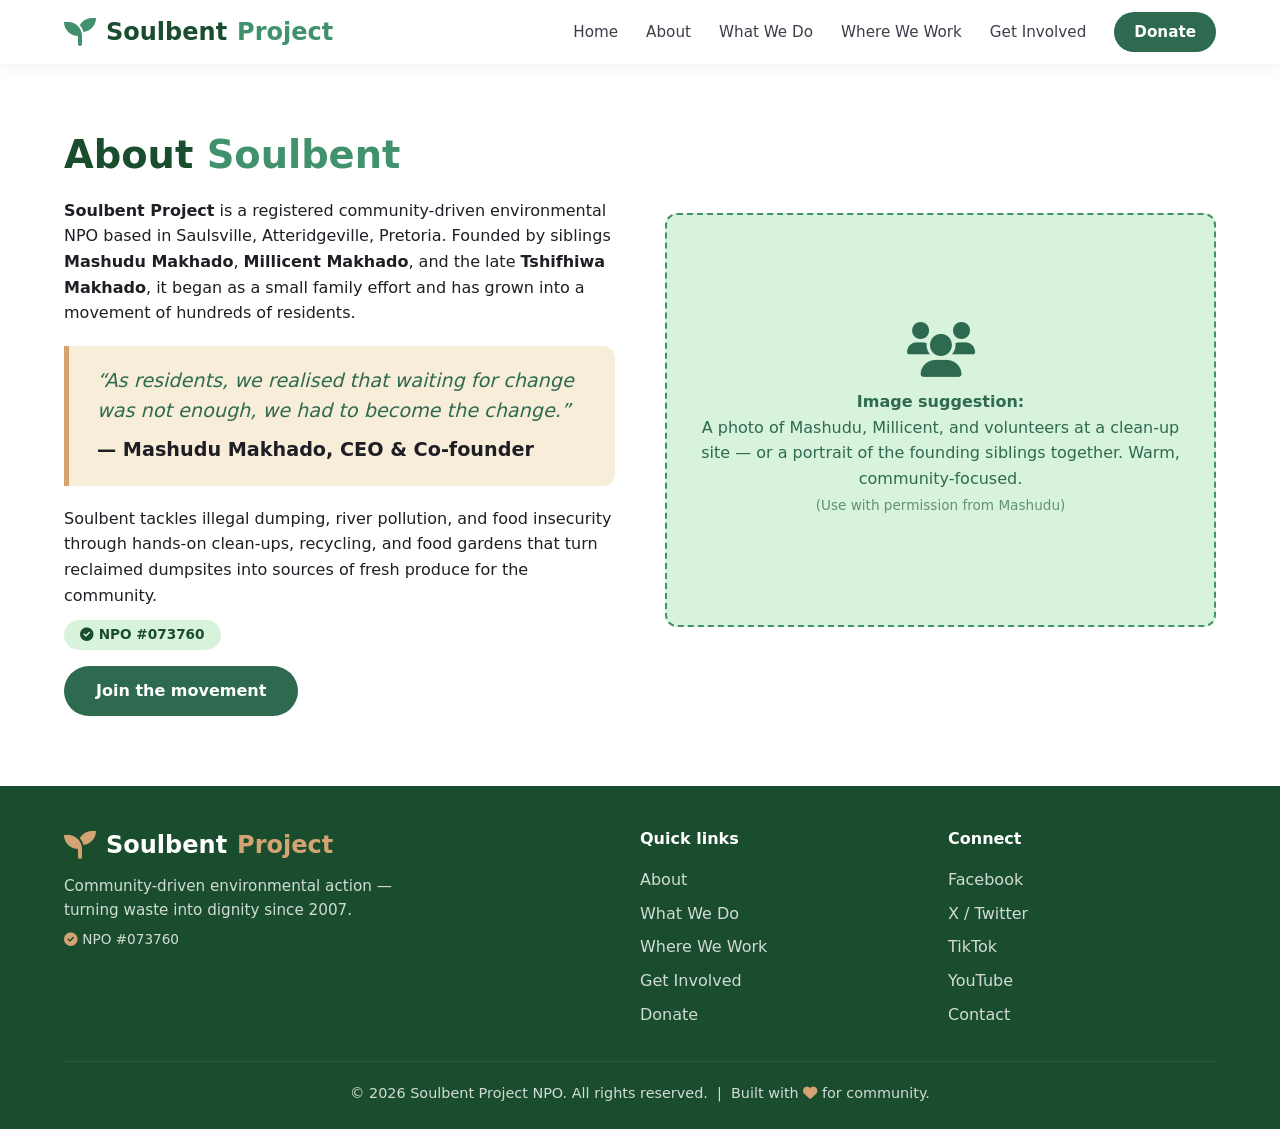
==== about.html @ 47d37805 "created files" ====
<!DOCTYPE html>
<html lang="en">
<head>
    <meta charset="UTF-8" />
    <meta name="viewport" content="width=device-width, initial-scale=1.0" />
    <title>About — Soulbent Project</title>
    <link rel="stylesheet" href="style.css" />
    <link rel="stylesheet" href="https://cdnjs.cloudflare.com/ajax/libs/font-awesome/6.0.0-beta3/css/all.min.css" />
</head>
<body>

    <header>
        <div class="container header-inner">
            <div class="logo">
                <i class="fas fa-seedling"></i>
                Soulbent<span>Project</span>
            </div>
            <button class="hamburger" id="hamburger" aria-label="Toggle navigation">
                <i class="fas fa-bars"></i>
            </button>
            <nav id="nav">
                <a href="index.html">Home</a>
                <a href="about.html" class="active">About</a>
                <a href="programs.html">What We Do</a>
                <a href="where.html">Where We Work</a>
                <a href="get-involved.html">Get Involved</a>
                <a href="donate.html" class="nav-cta">Donate</a>
            </nav>
        </div>
    </header>

    <section style="padding-top:60px;">
        <div class="container">
            <div class="about-grid">
                <div class="about-text">
                    <h2 class="section-title">About <span>Soulbent</span></h2>
                    <p style="margin-bottom:12px;">
                        <strong>Soulbent Project</strong> is a registered community-driven environmental NPO
                        based in Saulsville, Atteridgeville, Pretoria. Founded by siblings
                        <strong>Mashudu Makhado</strong>, <strong>Millicent Makhado</strong>,
                        and the late <strong>Tshifhiwa Makhado</strong>, it began as a small family
                        effort and has grown into a movement of hundreds of residents.
                    </p>
                    <blockquote>
                        “As residents, we realised that waiting for change was not enough,
                        we had to become the change.”
                        <cite>— Mashudu Makhado, CEO &amp; Co-founder</cite>
                    </blockquote>
                    <p>
                        Soulbent tackles illegal dumping, river pollution, and food insecurity
                        through hands-on clean-ups, recycling, and food gardens that turn
                        reclaimed dumpsites into sources of fresh produce for the community.
                    </p>
                    <span class="npo-badge"><i class="fas fa-check-circle"></i> NPO #073760</span>
                    <div style="margin-top:16px;">
                        <a href="get-involved.html" class="btn btn-primary">Join the movement</a>
                    </div>
                </div>
                <div class="about-image">
                    <i class="fas fa-users"></i>
                    <div>
                        <strong>Image suggestion:</strong><br />
                        A photo of Mashudu, Millicent, and volunteers at a clean-up site — or a
                        portrait of the founding siblings together. Warm, community-focused.
                        <br /><small>(Use with permission from Mashudu)</small>
                    </div>
                </div>
            </div>
        </div>
    </section>

    <footer>
        <div class="container">
            <div class="footer-grid">
                <div>
                    <div class="logo" style="color:var(--white);">
                        <i class="fas fa-seedling"></i>
                        Soulbent<span style="color:var(--gold);">Project</span>
                    </div>
                    <p style="margin-top:10px;">Community-driven environmental action — turning waste into dignity since 2007.</p>
                    <p style="margin-top:6px; font-size:0.85rem;"><i class="fas fa-check-circle" style="color:var(--gold);"></i> NPO #073760</p>
                </div>
                <div>
                    <h4>Quick links</h4>
                    <ul>
                        <li><a href="about.html">About</a></li>
                        <li><a href="programs.html">What We Do</a></li>
                        <li><a href="where.html">Where We Work</a></li>
                        <li><a href="get-involved.html">Get Involved</a></li>
                        <li><a href="donate.html">Donate</a></li>
                    </ul>
                </div>
                <div>
                    <h4>Connect</h4>
                    <ul>
                        <li><a href="https://facebook.com/Soulbentprojectrecycling/" target="_blank">Facebook</a></li>
                        <li><a href="https://twitter.com/SoulbentProject" target="_blank">X / Twitter</a></li>
                        <li><a href="https://tiktok.com/@soulbent_project" target="_blank">TikTok</a></li>
                        <li><a href="#" target="_blank">YouTube</a></li>
                        <li><a href="contact.html">Contact</a></li>
                    </ul>
                </div>
            </div>
            <div class="footer-bottom">
                &copy; 2026 Soulbent Project NPO. All rights reserved. &nbsp;|&nbsp;
                Built with <i class="fas fa-heart" style="color:var(--gold);"></i> for community.
            </div>
        </div>
    </footer>

    <script src="script.js"></script>
</body>
</html>
---- style.css ----
/* ===== RESET & BASE ===== */
*,
*::before,
*::after {
    margin: 0;
    padding: 0;
    box-sizing: border-box;
}

:root {
    --green-dark: #1a4d2e;
    --green-mid: #2d6a4f;
    --green-light: #40916c;
    --green-pale: #d8f3dc;
    --gold: #d4a373;
    --gold-light: #f8edd9;
    --cream: #fefae0;
    --stone: #f5f0eb;
    --text-dark: #1e1e24;
    --text-mid: #3d3d4a;
    --white: #ffffff;
    --shadow: 0 8px 30px rgba(0, 0, 0, 0.10);
    --radius: 12px;
    --transition: 0.3s ease;
    --font: 'Segoe UI', system-ui, -apple-system, sans-serif;
}

html {
    scroll-behavior: smooth;
}

body {
    font-family: var(--font);
    color: var(--text-dark);
    background: var(--white);
    line-height: 1.6;
}

a {
    text-decoration: none;
    color: inherit;
}
img {
    max-width: 100%;
    display: block;
}
.container {
    max-width: 1200px;
    margin: 0 auto;
    padding: 0 24px;
}

/* ===== BUTTONS ===== */
.btn {
    display: inline-block;
    padding: 12px 32px;
    border-radius: 50px;
    font-weight: 600;
    font-size: 1rem;
    border: none;
    cursor: pointer;
    transition: var(--transition);
    text-align: center;
}
.btn-primary {
    background: var(--green-mid);
    color: var(--white);
}
.btn-primary:hover {
    background: var(--green-dark);
    transform: translateY(-2px);
    box-shadow: 0 8px 24px rgba(45, 106, 79, 0.35);
}
.btn-secondary {
    background: transparent;
    color: var(--green-mid);
    border: 2px solid var(--green-mid);
}
.btn-secondary:hover {
    background: var(--green-mid);
    color: var(--white);
    transform: translateY(-2px);
}
.btn-gold {
    background: var(--gold);
    color: var(--text-dark);
}
.btn-gold:hover {
    background: #c4956a;
    transform: translateY(-2px);
}
.btn-white {
    background: var(--white);
    color: var(--green-dark);
}
.btn-white:hover {
    background: var(--green-pale);
    transform: translateY(-2px);
}

/* ===== HEADER / NAV ===== */
header {
    background: var(--white);
    box-shadow: 0 2px 16px rgba(0, 0, 0, 0.06);
    position: sticky;
    top: 0;
    z-index: 1000;
    padding: 12px 0;
}
.header-inner {
    display: flex;
    align-items: center;
    justify-content: space-between;
    flex-wrap: wrap;
}
.logo {
    display: flex;
    align-items: center;
    gap: 10px;
    font-size: 1.5rem;
    font-weight: 700;
    color: var(--green-dark);
}
.logo i {
    font-size: 2rem;
    color: var(--green-light);
}
.logo span {
    color: var(--green-light);
}

nav {
    display: flex;
    align-items: center;
    gap: 28px;
}
nav a {
    font-weight: 500;
    font-size: 0.95rem;
    color: var(--text-mid);
    transition: var(--transition);
    position: relative;
}
nav a::after {
    content: '';
    position: absolute;
    bottom: -4px;
    left: 0;
    width: 0;
    height: 2px;
    background: var(--green-mid);
    transition: var(--transition);
}
nav a:hover {
    color: var(--green-dark);
}
nav a:hover::after {
    width: 100%;
}
.nav-cta {
    background: var(--green-mid);
    color: var(--white) !important;
    padding: 8px 20px;
    border-radius: 50px;
    font-weight: 600;
}
.nav-cta::after {
    display: none !important;
}
.nav-cta:hover {
    background: var(--green-dark) !important;
    color: var(--white) !important;
}

.hamburger {
    display: none;
    font-size: 1.6rem;
    cursor: pointer;
    color: var(--green-dark);
    background: none;
    border: none;
}

/* ===== HERO (used on index) ===== */
.hero {
    background: linear-gradient(135deg, var(--green-dark) 0%, var(--green-mid) 60%, var(--green-light) 100%);
    color: var(--white);
    padding: 80px 0 70px;
    position: relative;
    overflow: hidden;
}
.hero::after {
    content: '';
    position: absolute;
    bottom: 0;
    right: 0;
    width: 50%;
    height: 100%;
    background: url('data:image/svg+xml;utf8,<svg xmlns="http://www.w3.org/2000/svg" viewBox="0 0 800 800" opacity="0.06"><path fill="%23ffffff" d="M0 0h800v800H0z"/><circle cx="600" cy="400" r="300" fill="%23ffffff"/><circle cx="700" cy="200" r="150" fill="%23ffffff"/><circle cx="200" cy="700" r="200" fill="%23ffffff"/></svg>') no-repeat;
    background-size: cover;
    pointer-events: none;
}
.hero .container {
    position: relative;
    z-index: 2;
    display: grid;
    grid-template-columns: 1fr 1fr;
    gap: 50px;
    align-items: center;
}
.hero-content h1 {
    font-size: 3.2rem;
    font-weight: 800;
    line-height: 1.2;
    margin-bottom: 16px;
}
.hero-content h1 span {
    color: var(--gold);
}
.hero-content p {
    font-size: 1.2rem;
    opacity: 0.9;
    max-width: 520px;
    margin-bottom: 28px;
}
.hero-badges {
    display: flex;
    flex-wrap: wrap;
    gap: 20px 40px;
    margin-top: 16px;
}
.hero-badges .badge {
    display: flex;
    align-items: center;
    gap: 10px;
    font-weight: 600;
}
.hero-badges .badge i {
    font-size: 1.6rem;
    color: var(--gold);
}
.hero-badges .badge small {
    display: block;
    font-weight: 400;
    font-size: 0.8rem;
    opacity: 0.8;
}
.hero-image {
    background: rgba(255, 255, 255, 0.10);
    border-radius: var(--radius);
    aspect-ratio: 4/3;
    display: flex;
    align-items: center;
    justify-content: center;
    border: 2px dashed rgba(255, 255, 255, 0.25);
    color: rgba(255, 255, 255, 0.7);
    font-size: 1rem;
    text-align: center;
    padding: 20px;
    backdrop-filter: blur(4px);
    flex-direction: column;
    gap: 12px;
}
.hero-image i {
    font-size: 3rem;
    color: var(--gold);
    opacity: 0.8;
}
.hero-image strong {
    color: var(--white);
}

/* ===== SECTION COMMON ===== */
section {
    padding: 70px 0;
}
.section-title {
    font-size: 2.4rem;
    font-weight: 700;
    color: var(--green-dark);
    margin-bottom: 12px;
}
.section-sub {
    font-size: 1.1rem;
    color: var(--text-mid);
    max-width: 640px;
    margin-bottom: 40px;
}
.section-title span {
    color: var(--green-light);
}
.text-center {
    text-align: center;
}
.mx-auto {
    margin-left: auto;
    margin-right: auto;
}

/* ===== STATS ===== */
.stats {
    background: var(--stone);
}
.stats-grid {
    display: grid;
    grid-template-columns: repeat(auto-fit, minmax(180px, 1fr));
    gap: 30px;
    text-align: center;
}
.stat-item .number {
    font-size: 3rem;
    font-weight: 800;
    color: var(--green-dark);
    line-height: 1;
}
.stat-item .label {
    color: var(--text-mid);
    font-weight: 500;
    margin-top: 6px;
}

/* ===== ABOUT ===== */
.about-grid {
    display: grid;
    grid-template-columns: 1fr 1fr;
    gap: 50px;
    align-items: center;
}
.about-text blockquote {
    font-size: 1.2rem;
    font-style: italic;
    color: var(--green-mid);
    padding: 20px 0 20px 28px;
    border-left: 5px solid var(--gold);
    margin: 20px 0;
    background: var(--gold-light);
    border-radius: 0 var(--radius) var(--radius) 0;
}
.about-text blockquote cite {
    display: block;
    font-style: normal;
    font-weight: 600;
    margin-top: 8px;
    color: var(--text-dark);
}
.about-image {
    background: var(--green-pale);
    border-radius: var(--radius);
    aspect-ratio: 4/3;
    display: flex;
    flex-direction: column;
    align-items: center;
    justify-content: center;
    color: var(--green-mid);
    border: 2px dashed var(--green-light);
    padding: 20px;
    text-align: center;
    gap: 12px;
}
.about-image i {
    font-size: 3.4rem;
    color: var(--green-mid);
}
.about-image small {
    font-size: 0.85rem;
    opacity: 0.7;
}
.npo-badge {
    display: inline-block;
    background: var(--green-pale);
    color: var(--green-dark);
    padding: 4px 16px;
    border-radius: 50px;
    font-weight: 600;
    font-size: 0.85rem;
    margin-top: 12px;
}

/* ===== PROGRAMS ===== */
.programs {
    background: var(--cream);
}
.programs-grid {
    display: grid;
    grid-template-columns: repeat(auto-fit, minmax(280px, 1fr));
    gap: 30px;
}
.program-card {
    background: var(--white);
    border-radius: var(--radius);
    padding: 32px 24px;
    box-shadow: var(--shadow);
    transition: var(--transition);
    border-bottom: 4px solid var(--green-light);
}
.program-card:hover {
    transform: translateY(-6px);
    box-shadow: 0 16px 40px rgba(0, 0, 0, 0.10);
}
.program-card .icon {
    font-size: 2.4rem;
    color: var(--green-mid);
    margin-bottom: 12px;
}
.program-card h3 {
    font-size: 1.2rem;
    color: var(--green-dark);
    margin-bottom: 8px;
}
.program-card p {
    color: var(--text-mid);
    font-size: 0.95rem;
}
.program-card .img-placeholder {
    margin-top: 16px;
    background: var(--green-pale);
    border-radius: 8px;
    aspect-ratio: 16/9;
    display: flex;
    align-items: center;
    justify-content: center;
    font-size: 0.8rem;
    color: var(--green-mid);
    border: 1px dashed var(--green-light);
    gap: 8px;
}
.program-card .img-placeholder i {
    font-size: 1.2rem;
}

/* ===== WHERE WE WORK ===== */
.where-grid {
    display: grid;
    grid-template-columns: repeat(auto-fit, minmax(160px, 1fr));
    gap: 20px;
    margin-top: 30px;
}
.where-item {
    background: var(--stone);
    padding: 20px 16px;
    border-radius: var(--radius);
    text-align: center;
    font-weight: 600;
    color: var(--green-dark);
    border: 1px solid #e0ddd8;
    transition: var(--transition);
}
.where-item:hover {
    background: var(--green-pale);
    border-color: var(--green-light);
}
.where-item i {
    display: block;
    font-size: 1.8rem;
    color: var(--green-light);
    margin-bottom: 6px;
}

/* ===== GET INVOLVED ===== */
.involved {
    background: var(--stone);
}
.involved-grid {
    display: grid;
    grid-template-columns: 1fr 1fr;
    gap: 50px;
}
.involved-list {
    list-style: none;
    padding: 0;
}
.involved-list li {
    display: flex;
    gap: 14px;
    align-items: flex-start;
    padding: 10px 0;
    border-bottom: 1px solid #e0ddd8;
}
.involved-list li i {
    color: var(--green-mid);
    font-size: 1.2rem;
    margin-top: 4px;
    min-width: 24px;
}
.volunteer-form {
    background: var(--white);
    padding: 32px;
    border-radius: var(--radius);
    box-shadow: var(--shadow);
}
.volunteer-form input,
.volunteer-form textarea {
    width: 100%;
    padding: 12px 16px;
    border: 1px solid #d4d0ca;
    border-radius: 8px;
    font-family: var(--font);
    font-size: 1rem;
    margin-bottom: 16px;
    transition: var(--transition);
}
.volunteer-form input:focus,
.volunteer-form textarea:focus {
    outline: none;
    border-color: var(--green-mid);
    box-shadow: 0 0 0 3px rgba(45, 106, 79, 0.15);
}
.volunteer-form textarea {
    min-height: 100px;
    resize: vertical;
}

/* ===== DONATE ===== */
.donate {
    background: var(--green-dark);
    color: var(--white);
}
.donate .section-title {
    color: var(--white);
}
.donate .section-sub {
    color: rgba(255, 255, 255, 0.8);
}
.donate-grid {
    display: grid;
    grid-template-columns: 1fr 1fr;
    gap: 40px;
    align-items: start;
}
.donate-card {
    background: rgba(255, 255, 255, 0.08);
    border-radius: var(--radius);
    padding: 32px;
    backdrop-filter: blur(4px);
    border: 1px solid rgba(255, 255, 255, 0.10);
}
.donate-card h3 {
    font-size: 1.3rem;
    margin-bottom: 12px;
}
.donate-card ul {
    list-style: none;
    padding: 0;
}
.donate-card ul li {
    padding: 6px 0;
    display: flex;
    gap: 12px;
    align-items: center;
}
.donate-card ul li i {
    color: var(--gold);
    width: 20px;
}
.donate-card .btn {
    margin-top: 16px;
}
.wishlist-grid {
    display: grid;
    grid-template-columns: 1fr 1fr;
    gap: 8px 20px;
}
.wishlist-grid span {
    padding: 4px 0;
    border-bottom: 1px solid rgba(255, 255, 255, 0.06);
}

/* ===== NEWS ===== */
.news-grid {
    display: grid;
    grid-template-columns: repeat(auto-fit, minmax(260px, 1fr));
    gap: 30px;
}
.news-card {
    background: var(--white);
    border-radius: var(--radius);
    padding: 24px;
    box-shadow: var(--shadow);
    border-left: 4px solid var(--gold);
    transition: var(--transition);
}
.news-card:hover {
    transform: translateY(-4px);
}
.news-card .source {
    font-weight: 600;
    color: var(--green-mid);
    font-size: 0.85rem;
    text-transform: uppercase;
    letter-spacing: 0.5px;
}
.news-card h4 {
    margin: 8px 0 6px;
    font-size: 1rem;
    color: var(--green-dark);
}
.news-card p {
    font-size: 0.9rem;
    color: var(--text-mid);
}
.news-card .date {
    font-size: 0.8rem;
    color: var(--text-mid);
    opacity: 0.7;
}

/* ===== CONTACT ===== */
.contact {
    background: var(--stone);
}
.contact-grid {
    display: grid;
    grid-template-columns: 1fr 1fr;
    gap: 50px;
}
.contact-details p {
    display: flex;
    align-items: center;
    gap: 14px;
    padding: 10px 0;
    border-bottom: 1px solid #e0ddd8;
}
.contact-details p i {
    width: 24px;
    color: var(--green-mid);
    font-size: 1.2rem;
}
.social-links {
    display: flex;
    gap: 16px;
    margin-top: 20px;
    flex-wrap: wrap;
}
.social-links a {
    display: flex;
    align-items: center;
    justify-content: center;
    width: 48px;
    height: 48px;
    border-radius: 50%;
    background: var(--green-mid);
    color: var(--white);
    font-size: 1.4rem;
    transition: var(--transition);
}
.social-links a:hover {
    background: var(--green-dark);
    transform: translateY(-3px);
}
.contact-form input,
.contact-form textarea {
    width: 100%;
    padding: 12px 16px;
    border: 1px solid #d4d0ca;
    border-radius: 8px;
    font-family: var(--font);
    font-size: 1rem;
    margin-bottom: 16px;
    transition: var(--transition);
    background: var(--white);
}
.contact-form input:focus,
.contact-form textarea:focus {
    outline: none;
    border-color: var(--green-mid);
    box-shadow: 0 0 0 3px rgba(45, 106, 79, 0.15);
}
.contact-form textarea {
    min-height: 120px;
    resize: vertical;
}

/* ===== FOOTER ===== */
footer {
    background: var(--green-dark);
    color: rgba(255, 255, 255, 0.8);
    padding: 40px 0 24px;
}
.footer-grid {
    display: grid;
    grid-template-columns: 2fr 1fr 1fr;
    gap: 40px;
    margin-bottom: 30px;
}
.footer-grid .logo {
    color: var(--white);
}
.footer-grid .logo i {
    color: var(--gold);
}
.footer-grid p {
    font-size: 0.95rem;
    max-width: 360px;
}
.footer-grid h4 {
    color: var(--white);
    margin-bottom: 12px;
}
.footer-grid ul {
    list-style: none;
    padding: 0;
}
.footer-grid ul li {
    padding: 4px 0;
}
.footer-grid ul li a:hover {
    color: var(--gold);
}
.footer-bottom {
    border-top: 1px solid rgba(255, 255, 255, 0.08);
    padding-top: 20px;
    text-align: center;
    font-size: 0.9rem;
}

/* ===== RESPONSIVE ===== */
@media (max-width: 992px) {
    .hero .container {
        grid-template-columns: 1fr;
        text-align: center;
    }
    .hero-content p {
        margin-left: auto;
        margin-right: auto;
    }
    .hero-badges {
        justify-content: center;
    }
    .about-grid,
    .involved-grid,
    .donate-grid,
    .contact-grid {
        grid-template-columns: 1fr;
    }
    .footer-grid {
        grid-template-columns: 1fr 1fr;
    }
}

@media (max-width: 768px) {
    nav {
        display: none;
        flex-direction: column;
        width: 100%;
        padding: 20px 0 10px;
        gap: 16px;
        border-top: 1px solid #e0ddd8;
        margin-top: 12px;
    }
    nav.open {
        display: flex;
    }
    .hamburger {
        display: block;
    }
    .hero-content h1 {
        font-size: 2.4rem;
    }
    .section-title {
        font-size: 2rem;
    }
    .footer-grid {
        grid-template-columns: 1fr;
        gap: 24px;
    }
    .donate-grid,
    .wishlist-grid {
        grid-template-columns: 1fr;
    }
    .stats-grid {
        grid-template-columns: 1fr 1fr;
    }
    .programs-grid {
        grid-template-columns: 1fr;
    }
    .hero-image {
        aspect-ratio: 16/9;
    }
}

@media (max-width: 480px) {
    .stats-grid {
        grid-template-columns: 1fr;
    }
    .hero-content h1 {
        font-size: 2rem;
    }
    .container {
        padding: 0 16px;
    }
    section {
        padding: 50px 0;
    }
}
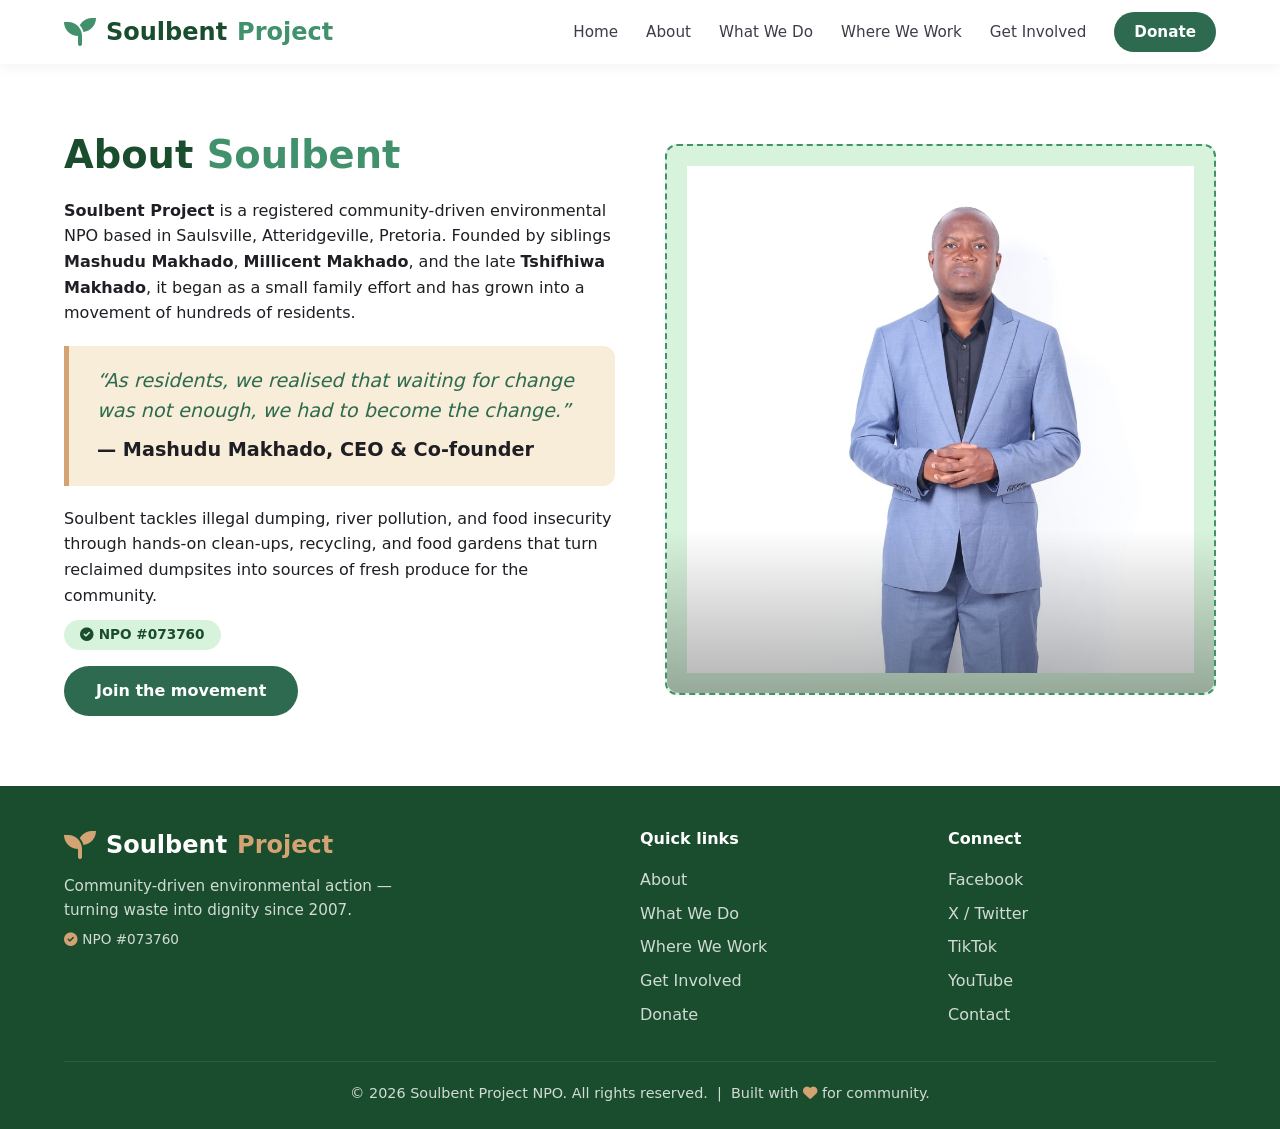
==== commit 2ad3e734: "added" ====
--- a/about.html
+++ b/about.html
@@ -1,113 +1,139 @@
-<!DOCTYPE html>
+<!doctype html>
 <html lang="en">
-<head>
+  <head>
     <meta charset="UTF-8" />
     <meta name="viewport" content="width=device-width, initial-scale=1.0" />
     <title>About — Soulbent Project</title>
     <link rel="stylesheet" href="style.css" />
-    <link rel="stylesheet" href="https://cdnjs.cloudflare.com/ajax/libs/font-awesome/6.0.0-beta3/css/all.min.css" />
-</head>
-<body>
-
+    <link
+      rel="stylesheet"
+      href="https://cdnjs.cloudflare.com/ajax/libs/font-awesome/6.0.0-beta3/css/all.min.css"
+    />
+  </head>
+  <body>
     <header>
-        <div class="container header-inner">
-            <div class="logo">
-                <i class="fas fa-seedling"></i>
-                Soulbent<span>Project</span>
-            </div>
-            <button class="hamburger" id="hamburger" aria-label="Toggle navigation">
-                <i class="fas fa-bars"></i>
-            </button>
-            <nav id="nav">
-                <a href="index.html">Home</a>
-                <a href="about.html" class="active">About</a>
-                <a href="programs.html">What We Do</a>
-                <a href="where.html">Where We Work</a>
-                <a href="get-involved.html">Get Involved</a>
-                <a href="donate.html" class="nav-cta">Donate</a>
-            </nav>
+      <div class="container header-inner">
+        <div class="logo">
+          <i class="fas fa-seedling"></i>
+          Soulbent<span>Project</span>
         </div>
+        <button class="hamburger" id="hamburger" aria-label="Toggle navigation">
+          <i class="fas fa-bars"></i>
+        </button>
+        <nav id="nav">
+          <a href="index.html">Home</a>
+          <a href="about.html" class="active">About</a>
+          <a href="programs.html">What We Do</a>
+          <a href="where.html">Where We Work</a>
+          <a href="get-involved.html">Get Involved</a>
+          <a href="donate.html" class="nav-cta">Donate</a>
+        </nav>
+      </div>
     </header>
 
-    <section style="padding-top:60px;">
-        <div class="container">
-            <div class="about-grid">
-                <div class="about-text">
-                    <h2 class="section-title">About <span>Soulbent</span></h2>
-                    <p style="margin-bottom:12px;">
-                        <strong>Soulbent Project</strong> is a registered community-driven environmental NPO
-                        based in Saulsville, Atteridgeville, Pretoria. Founded by siblings
-                        <strong>Mashudu Makhado</strong>, <strong>Millicent Makhado</strong>,
-                        and the late <strong>Tshifhiwa Makhado</strong>, it began as a small family
-                        effort and has grown into a movement of hundreds of residents.
-                    </p>
-                    <blockquote>
-                        “As residents, we realised that waiting for change was not enough,
-                        we had to become the change.”
-                        <cite>— Mashudu Makhado, CEO &amp; Co-founder</cite>
-                    </blockquote>
-                    <p>
-                        Soulbent tackles illegal dumping, river pollution, and food insecurity
-                        through hands-on clean-ups, recycling, and food gardens that turn
-                        reclaimed dumpsites into sources of fresh produce for the community.
-                    </p>
-                    <span class="npo-badge"><i class="fas fa-check-circle"></i> NPO #073760</span>
-                    <div style="margin-top:16px;">
-                        <a href="get-involved.html" class="btn btn-primary">Join the movement</a>
-                    </div>
-                </div>
-                <div class="about-image">
-                    <i class="fas fa-users"></i>
-                    <div>
-                        <strong>Image suggestion:</strong><br />
-                        A photo of Mashudu, Millicent, and volunteers at a clean-up site — or a
-                        portrait of the founding siblings together. Warm, community-focused.
-                        <br /><small>(Use with permission from Mashudu)</small>
-                    </div>
-                </div>
+    <section style="padding-top: 60px">
+      <div class="container">
+        <div class="about-grid">
+          <div class="about-text">
+            <h2 class="section-title">About <span>Soulbent</span></h2>
+            <p style="margin-bottom: 12px">
+              <strong>Soulbent Project</strong> is a registered community-driven
+              environmental NPO based in Saulsville, Atteridgeville, Pretoria.
+              Founded by siblings <strong>Mashudu Makhado</strong>,
+              <strong>Millicent Makhado</strong>, and the late
+              <strong>Tshifhiwa Makhado</strong>, it began as a small family
+              effort and has grown into a movement of hundreds of residents.
+            </p>
+            <blockquote>
+              “As residents, we realised that waiting for change was not enough,
+              we had to become the change.”
+              <cite>— Mashudu Makhado, CEO &amp; Co-founder</cite>
+            </blockquote>
+            <p>
+              Soulbent tackles illegal dumping, river pollution, and food
+              insecurity through hands-on clean-ups, recycling, and food gardens
+              that turn reclaimed dumpsites into sources of fresh produce for
+              the community.
+            </p>
+            <span class="npo-badge"
+              ><i class="fas fa-check-circle"></i> NPO #073760</span
+            >
+            <div style="margin-top: 16px">
+              <a href="get-involved.html" class="btn btn-primary"
+                >Join the movement</a
+              >
             </div>
+          </div>
+          <div class="about-image">
+            <img
+              src="images/mashudu-ceo.jpeg"
+              alt="Mashudu Makhado, CEO and Co-founder of Soulbent Project"
+            />
+          </div>
         </div>
+      </div>
     </section>
 
     <footer>
-        <div class="container">
-            <div class="footer-grid">
-                <div>
-                    <div class="logo" style="color:var(--white);">
-                        <i class="fas fa-seedling"></i>
-                        Soulbent<span style="color:var(--gold);">Project</span>
-                    </div>
-                    <p style="margin-top:10px;">Community-driven environmental action — turning waste into dignity since 2007.</p>
-                    <p style="margin-top:6px; font-size:0.85rem;"><i class="fas fa-check-circle" style="color:var(--gold);"></i> NPO #073760</p>
-                </div>
-                <div>
-                    <h4>Quick links</h4>
-                    <ul>
-                        <li><a href="about.html">About</a></li>
-                        <li><a href="programs.html">What We Do</a></li>
-                        <li><a href="where.html">Where We Work</a></li>
-                        <li><a href="get-involved.html">Get Involved</a></li>
-                        <li><a href="donate.html">Donate</a></li>
-                    </ul>
-                </div>
-                <div>
-                    <h4>Connect</h4>
-                    <ul>
-                        <li><a href="https://facebook.com/Soulbentprojectrecycling/" target="_blank">Facebook</a></li>
-                        <li><a href="https://twitter.com/SoulbentProject" target="_blank">X / Twitter</a></li>
-                        <li><a href="https://tiktok.com/@soulbent_project" target="_blank">TikTok</a></li>
-                        <li><a href="#" target="_blank">YouTube</a></li>
-                        <li><a href="contact.html">Contact</a></li>
-                    </ul>
-                </div>
+      <div class="container">
+        <div class="footer-grid">
+          <div>
+            <div class="logo" style="color: var(--white)">
+              <i class="fas fa-seedling"></i>
+              Soulbent<span style="color: var(--gold)">Project</span>
             </div>
-            <div class="footer-bottom">
-                &copy; 2026 Soulbent Project NPO. All rights reserved. &nbsp;|&nbsp;
-                Built with <i class="fas fa-heart" style="color:var(--gold);"></i> for community.
-            </div>
+            <p style="margin-top: 10px">
+              Community-driven environmental action — turning waste into dignity
+              since 2007.
+            </p>
+            <p style="margin-top: 6px; font-size: 0.85rem">
+              <i class="fas fa-check-circle" style="color: var(--gold)"></i> NPO
+              #073760
+            </p>
+          </div>
+          <div>
+            <h4>Quick links</h4>
+            <ul>
+              <li><a href="about.html">About</a></li>
+              <li><a href="programs.html">What We Do</a></li>
+              <li><a href="where.html">Where We Work</a></li>
+              <li><a href="get-involved.html">Get Involved</a></li>
+              <li><a href="donate.html">Donate</a></li>
+            </ul>
+          </div>
+          <div>
+            <h4>Connect</h4>
+            <ul>
+              <li>
+                <a
+                  href="https://facebook.com/Soulbentprojectrecycling/"
+                  target="_blank"
+                  >Facebook</a
+                >
+              </li>
+              <li>
+                <a href="https://twitter.com/SoulbentProject" target="_blank"
+                  >X / Twitter</a
+                >
+              </li>
+              <li>
+                <a href="https://tiktok.com/@soulbent_project" target="_blank"
+                  >TikTok</a
+                >
+              </li>
+              <li><a href="#" target="_blank">YouTube</a></li>
+              <li><a href="contact.html">Contact</a></li>
+            </ul>
+          </div>
         </div>
+        <div class="footer-bottom">
+          &copy; 2026 Soulbent Project NPO. All rights reserved. &nbsp;|&nbsp;
+          Built with <i class="fas fa-heart" style="color: var(--gold)"></i> for
+          community.
+        </div>
+      </div>
     </footer>
 
     <script src="script.js"></script>
-</body>
-</html>+  </body>
+</html>
--- a/style.css
+++ b/style.css
@@ -344,23 +344,55 @@
     color: var(--text-dark);
 }
 .about-image {
+    position: relative;
+    border-radius: var(--radius);
+    aspect-ratio: 4 / 3;
+    overflow: hidden; /* ensures image stays inside rounded corners */
     background: var(--green-pale);
-    border-radius: var(--radius);
-    aspect-ratio: 4/3;
-    display: flex;
-    flex-direction: column;
-    align-items: center;
-    justify-content: center;
-    color: var(--green-mid);
     border: 2px dashed var(--green-light);
     padding: 20px;
+    display: flex;
+    flex-direction: column;
+    align-items: center;
+    justify-content: center;
     text-align: center;
     gap: 12px;
-}
+    transition: var(--transition);
+}
+
+
+
+.about-image:has(img) {
+    aspect-ratio: 3 / 3; /* taller, better for portraits */
+}
+
+.about-image img {
+    width: 100%;
+    height: 100%;
+    object-fit: cover;
+    object-position: top center; /* focuses on the face, not the top of the hair */
+    display: block;
+}
+
+/* Optional: if you want a subtle overlay or shadow */
+.about-image:has(img)::after {
+    content: '';
+    position: absolute;
+    bottom: 0;
+    left: 0;
+    right: 0;
+    height: 30%;
+    background: linear-gradient(to top, rgba(0,0,0,0.3), transparent);
+    pointer-events: none;
+    border-radius: 0 0 var(--radius) var(--radius);
+}
+
+/* Keep the icon/placeholder styles when no image */
 .about-image i {
     font-size: 3.4rem;
     color: var(--green-mid);
 }
+
 .about-image small {
     font-size: 0.85rem;
     opacity: 0.7;
@@ -791,4 +823,41 @@
     section {
         padding: 50px 0;
     }
+}
+/* Image placeholder — now with real image support */
+.img-placeholder {
+    position: relative;
+    overflow: hidden;
+    aspect-ratio: 16 / 9;
+    border-radius: 8px;
+    background: var(--green-pale);
+    border: 1px dashed var(--green-light);
+    margin-top: 16px;
+}
+
+.img-placeholder img {
+    width: 100%;
+    height: 100%;
+    object-fit: cover;
+    display: block;
+}
+
+.img-placeholder .caption {
+    position: absolute;
+    bottom: 0;
+    left: 0;
+    right: 0;
+    background: rgba(0, 0, 0, 0.65);
+    color: #fff;
+    padding: 8px 14px;
+    text-align: center;
+    font-size: 0.85rem;
+    font-weight: 500;
+    backdrop-filter: blur(2px);
+    border-radius: 0 0 8px 8px;
+}
+
+.img-placeholder .caption i {
+    margin-right: 6px;
+    color: var(--gold);
 }
